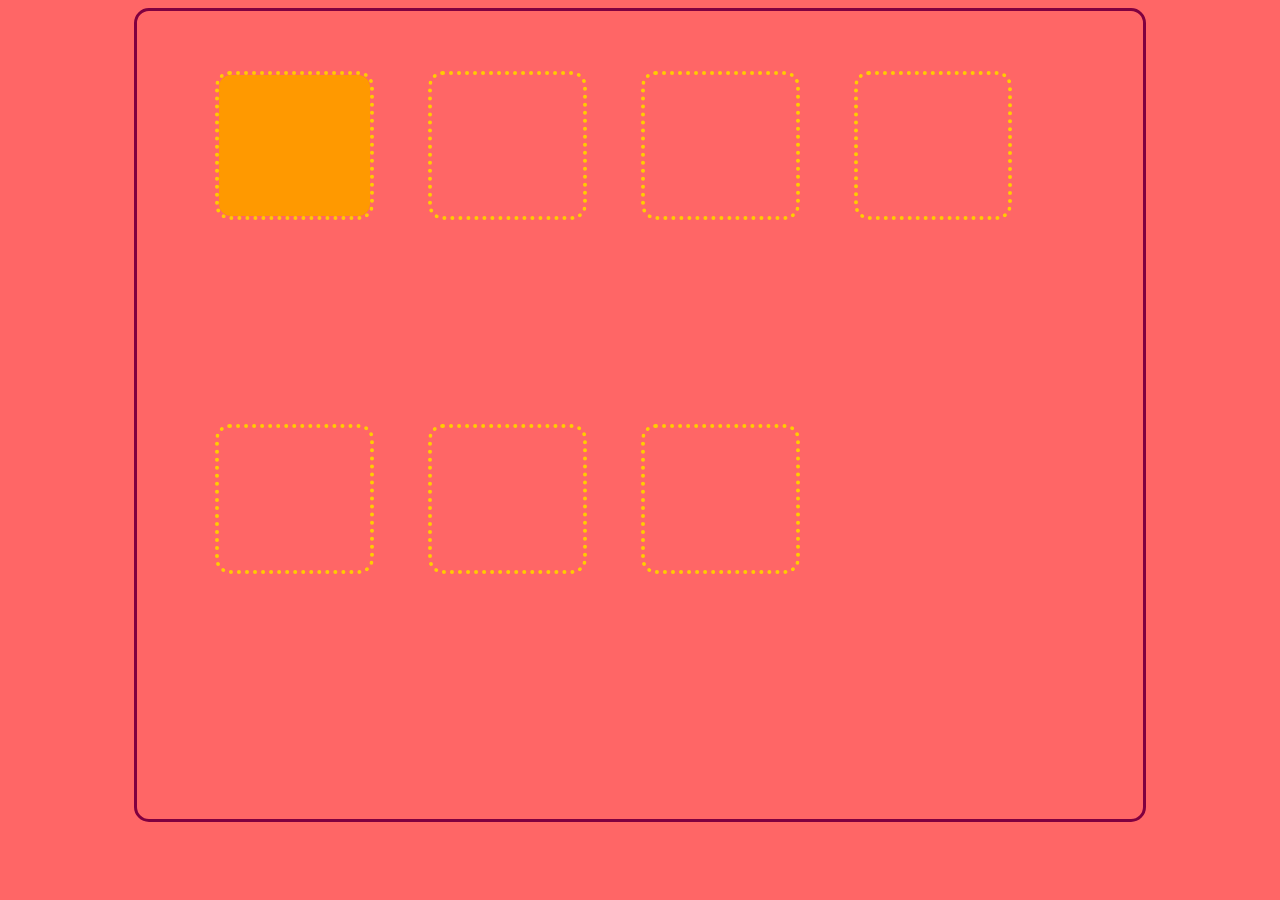
==== drag-n-drop/dragndrop.html @ 0619b5e4 "Added base layer of html and css for getting a demo going" ====
<html>
    <head>
        <title>Drag 'N' Drop Demo</title>
        <script src="dragndrop.js"></script>
        <link rel="stylesheet" type="text/css" href="dragndrop.css">
    </head>
    <body>
        <div id="root">
            <div class="tile-container">
                <div class="tile-slot">
                    <div class="tile">
                    </div>
                </div>
                <div class="tile-slot"></div>
                <div class="tile-slot"></div>
                <div class="tile-slot"></div>
                <div class="tile-slot"></div>
                <div class="tile-slot"></div>
                <div class="tile-slot"></div>
                </div>
            </div>
        </div>
    </body>
</html>
---- drag-n-drop/dragndrop.css ----
body {
    background-color : #ff6666;
    text-align : center;
}

#root {
    display : inline-block;
    width : 80%;
}

.tile-container {
    text-align : left;
    outer-width : 100%;
    height : 80%;

    border-color : #800040;
    border-width : 3px;
    border-style : solid;
    border-radius : 15px;

    padding : 5% 5%;

    display : flex;
    flex-direction : row;
    flex-wrap : wrap;
    justify-content : left;
}

.tile-slot {
    background-color : #ff6666;
    border-style : dotted;
    border-color : #ffcc00;
    border-radius : 15px;
    border-width : 4px;
    width : calc(100% / 6);
    height : calc(100% / 5);
    display : inline-block;
    margin : 1% 3%;
}

.tile {
    background-color : #ff9900;
    width : 100%;
    height : 100%;
    border-radius : 12px;
}

.tile:hover {
    background-color : #ffad33;
}

.tile:active {
    background-color : #e68a00;
}
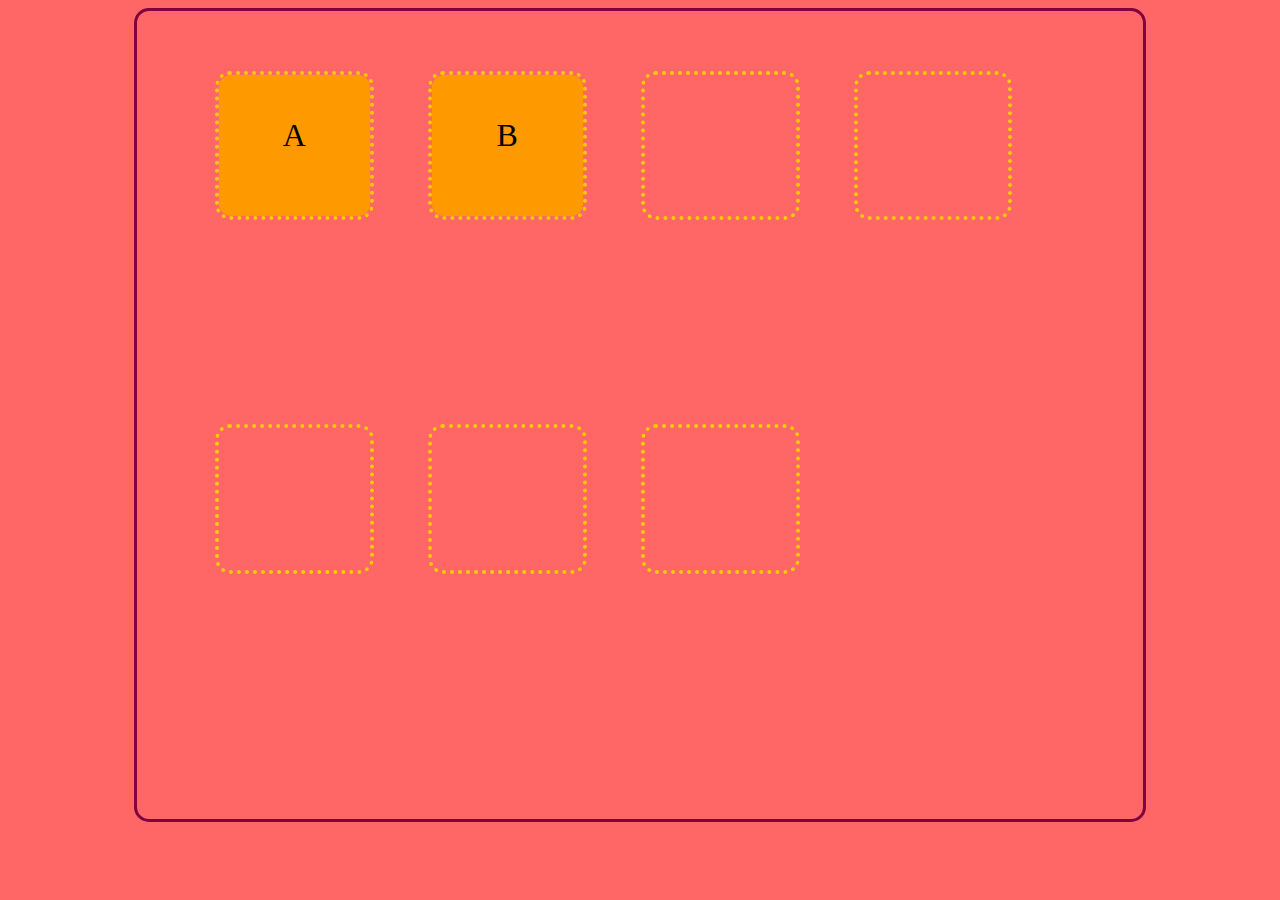
==== commit abd950b3: "Added swapping, some code cleanup" ====
--- a/drag-n-drop/dragndrop.html
+++ b/drag-n-drop/dragndrop.html
@@ -8,10 +8,15 @@
         <div id="root">
             <div class="tile-container">
                 <div class="tile-slot">
-                    <div class="tile">
+                    <div id="thetile" class="tile">
+                        <p>A</p>
                     </div>
                 </div>
-                <div class="tile-slot"></div>
+                <div class="tile-slot">
+                    <div id="tiletwo" class="tile">
+                        <p>B</p>
+                    </div>
+                </div>
                 <div class="tile-slot"></div>
                 <div class="tile-slot"></div>
                 <div class="tile-slot"></div>
--- a/drag-n-drop/dragndrop.css
+++ b/drag-n-drop/dragndrop.css
@@ -10,7 +10,6 @@
 
 .tile-container {
     text-align : left;
-    outer-width : 100%;
     height : 80%;
 
     border-color : #800040;
@@ -36,6 +35,14 @@
     height : calc(100% / 5);
     display : inline-block;
     margin : 1% 3%;
+    transition: border-color 0.5s;
+    -webkit-user-select: none;
+    -moz-user-select: none;
+    -ms-user-select: none;
+}
+
+.tile-slot:hover {
+    border-color: #33ccff;
 }
 
 .tile {
@@ -43,12 +50,23 @@
     width : 100%;
     height : 100%;
     border-radius : 12px;
+    transition: background-color 0.5s;
+    text-align: center;
+    line-height: 100%;
 }
 
 .tile:hover {
-    background-color : #ffad33;
+    background-color : #33ccff; /*#ffad33;*/
 }
 
 .tile:active {
     background-color : #e68a00;
 }
+
+.tile p {
+    display: inline-block;
+    margin: 0;
+    font-size: 2em;
+    padding-top: 35%;
+    pointer-events: none;
+}
